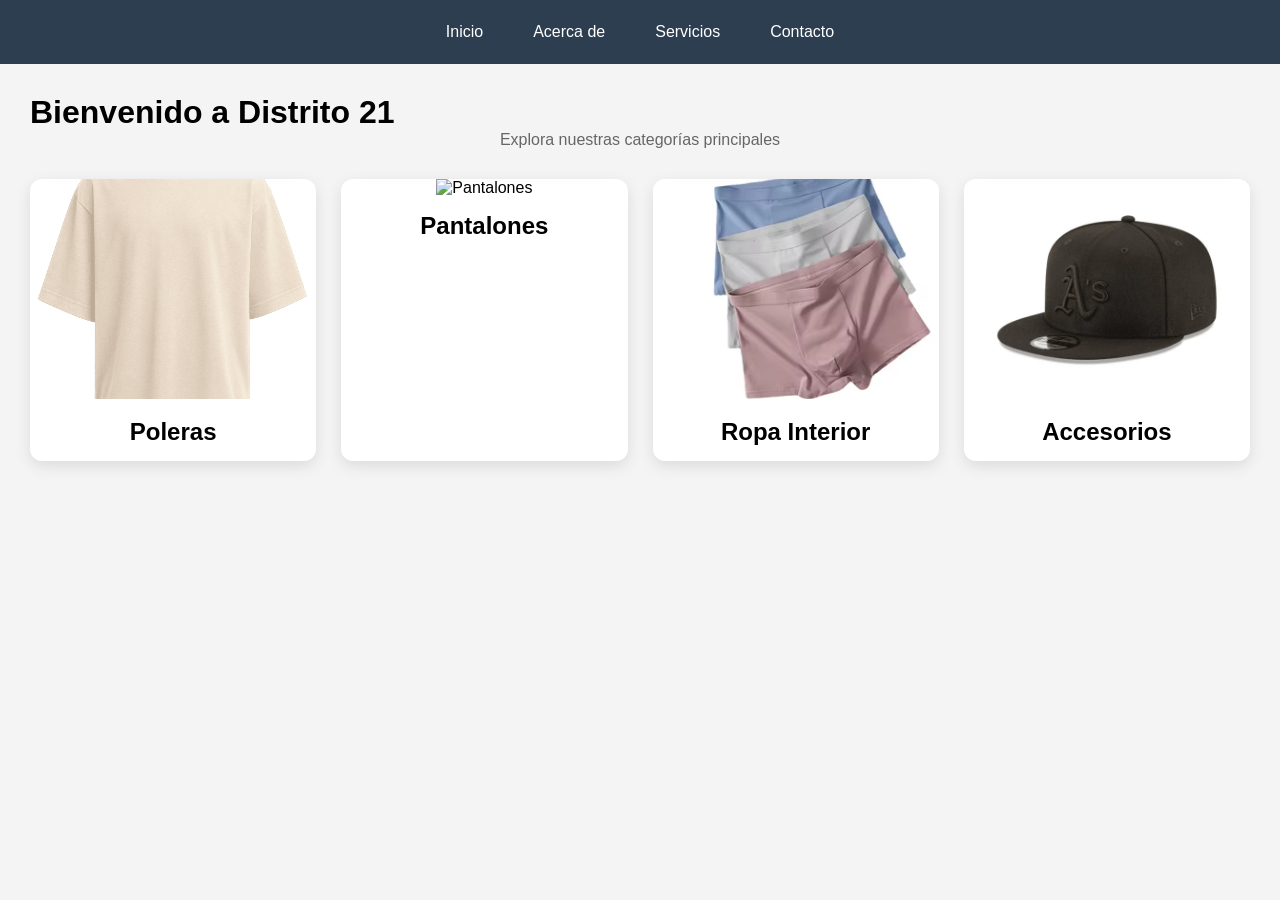
==== index.html @ 79939d42 "Add files via upload" ====
<!DOCTYPE html>
<html lang="es">
<head>
<meta charset="UTF-8">
<meta name="viewport" content="width=device-width, initial-scale=1.0">
<title>Distrito 21</title>

<link rel="stylesheet" href="styles.css">
</head>
<body>

<header>
    <nav class="menu-superior">
        <a href="#">Inicio</a>
        <a href="#">Acerca de</a>
        <a href="#">Servicios</a>
        <a href="#">Contacto</a>
    </nav>
</header>

<div class="contenedor">

    

    <main class="contenido">

    <h1>Bienvenido a Distrito 21</h1>
    <p class="subtitulo">Explora nuestras categorías principales</p>

    <section class="grid-categorias">

        <a href="poleras/poleras.html" class="categoria-card">
            <img src="poleras/poleraOversizeBeige.png" alt="Poleras">
            <h2>Poleras</h2>
        </a>

        <a href="pantalones/pantalones.html" class="categoria-card">
            <img src="https://encrypted-tbn0.gstatic.com/images?q=tbn:ANd9GcRdiQFqpQQdXuqAg5br8QAnZdcEfDmznJTzZtbMBkAKh3QZ4VUF9RKCjxPXIB9_BBYfTGQ&usqp=CAU" alt="Pantalones">
            <h2>Pantalones</h2>
        </a>

        <a href="ropa interior/ropainterior.html" class="categoria-card">
            <img src="ropa interior/ropa interior bgp.avif" alt="Ropa interior">
            <h2>Ropa Interior</h2>
        </a>

        <a href="accesorios/accesorios.html" class="categoria-card">
            <img src="accesorios/gorra cafe.webp" alt="Accesorios">
            <h2>Accesorios</h2>
        </a>

    </section>

</main>

</div>

</body>
</html>
---- styles.css ----
* {
    margin: 0;
    padding: 0;
    box-sizing: border-box;
    font-family: 'Segoe UI', sans-serif;
}

body {
    background-color: #f4f4f4;
}

/* MENÚ SUPERIOR */
.menu-superior {
    background-color: #2c3e50;
    padding: 15px;
    display: flex;
    justify-content: center;
    gap: 20px;
}

.menu-superior a {
    color: white;
    text-decoration: none;
    padding: 8px 15px;
    transition: 0.3s;
}

.menu-superior a:hover {
    background-color: #3498db;
    border-radius: 4px;
}

/* CONTENEDOR */
.contenedor {
    display: flex;
    padding: 30px;
    gap: 30px;
}

/* MENÚ LATERAL */
.menu-lateral {
    width: 200px;
}

.overlay {
    background: white;
    padding: 20px;
    border-radius: 8px;
    box-shadow: 0 4px 10px rgba(0,0,0,0.1);
}

.menu-lateral h3 {
    margin-bottom: 15px;
    text-align: center;
}

.menu-lateral a {
    display: block;
    padding: 10px;
    text-decoration: none;
    color: #333;
    border-radius: 5px;
}

.menu-lateral a:hover {
    background-color: #3498db;
    color: white;
}

/* PRODUCTO */

.contenido {
    flex: 1;
}

.producto-card {
    display: flex;
    background: white;
    padding: 25px;
    border-radius: 10px;
    box-shadow: 0 5px 15px rgba(0,0,0,0.1);
    gap: 30px;
    align-items: center;
}

.producto-card img {
    width: 300px;
    border-radius: 10px;
}

.info-producto {
    flex: 1;
}

.descripcion {
    margin: 15px 0;
}

.precio {
    font-size: 1.8em;
    color: #27ae60;
    font-weight: bold;
    margin-bottom: 15px;
}

/* BOTONES */
.boton-desplegable,
.boton-comprar {
    padding: 10px 15px;
    border: none;
    cursor: pointer;
    border-radius: 5px;
    margin-bottom: 10px;
    width: 200px;
}

.boton-desplegable {
    background-color: #3498db;
    color: white;
}

.boton-comprar {
    background-color: #27ae60;
    color: white;
    font-size: 1em;
}

.boton-comprar:hover {
    background-color: #219150;
}

/* MENÚ DESPLEGABLE */
.menu-desplegable {
    position: relative;
    display: inline-block;
    margin: 0 auto;
    text-align: center;
}

.boton-desplegable {
    background-color: #3498db;
    color: white;
    padding: 12px 20px;
    font-size: 1.1em;
    border: none;
    border-radius: 4px;
    cursor: pointer;
    box-shadow: 0 2px 5px rgba(0,0,0,0.1);
    transition: background-color 0.3s ease;
}

.boton-desplegable:hover {
    background-color: #2980b9;
}

.contenido-desplegable {
    display: none;
    position: absolute;
    background-color: white;
    min-width: 180px;
    box-shadow: 0 4px 10px rgba(0,0,0,0.15);
    border-radius: 4px;
    z-index: 1;
    top: 100%;
    left: 50%;
    transform: translateX(-50%);
    margin-top: 8px;
}

.contenido-desplegable a {
    color: #2d2d2d;
    padding: 12px 16px;
    text-decoration: none;
    display: block;
    transition: background-color 0.3s ease;
}

.contenido-desplegable a:hover {
    background-color: #f1f1f1;
}

.menu-desplegable:hover .contenido-desplegable {
    display: block;
}

/* RESPONSIVE */
@media (max-width: 768px) {

    .contenedor {
        flex-direction: column;
    }

    .menu-lateral {
        width: 100%;
    }

    .producto-card {
        flex-direction: column;
        text-align: center;
    }

    .producto-card img {
        width: 100%;
        max-width: 300px;
    }

    .boton-desplegable,
    .boton-comprar {
        width: 100%;
    }
}
.subtitulo {
    text-align: center;
    margin-bottom: 30px;
    color: #666;
}

/* GRID DE CATEGORÍAS */
.grid-categorias {
    display: grid;
    grid-template-columns: repeat(auto-fit, minmax(250px, 1fr));
    gap: 25px;
}

.categoria-card {
    background: white;
    border-radius: 12px;
    overflow: hidden;
    text-align: center;
    text-decoration: none;
    color: black;
    box-shadow: 0 5px 15px rgba(0,0,0,0.1);
    transition: transform 0.3s ease, box-shadow 0.3s ease;
}

.categoria-card img {
    width: 100%;
    height: 220px;
    object-fit: cover;
}

.categoria-card h2 {
    padding: 15px;
}

.categoria-card:hover {
    transform: translateY(-8px);
    box-shadow: 0 10px 20px rgba(0,0,0,0.2);
}
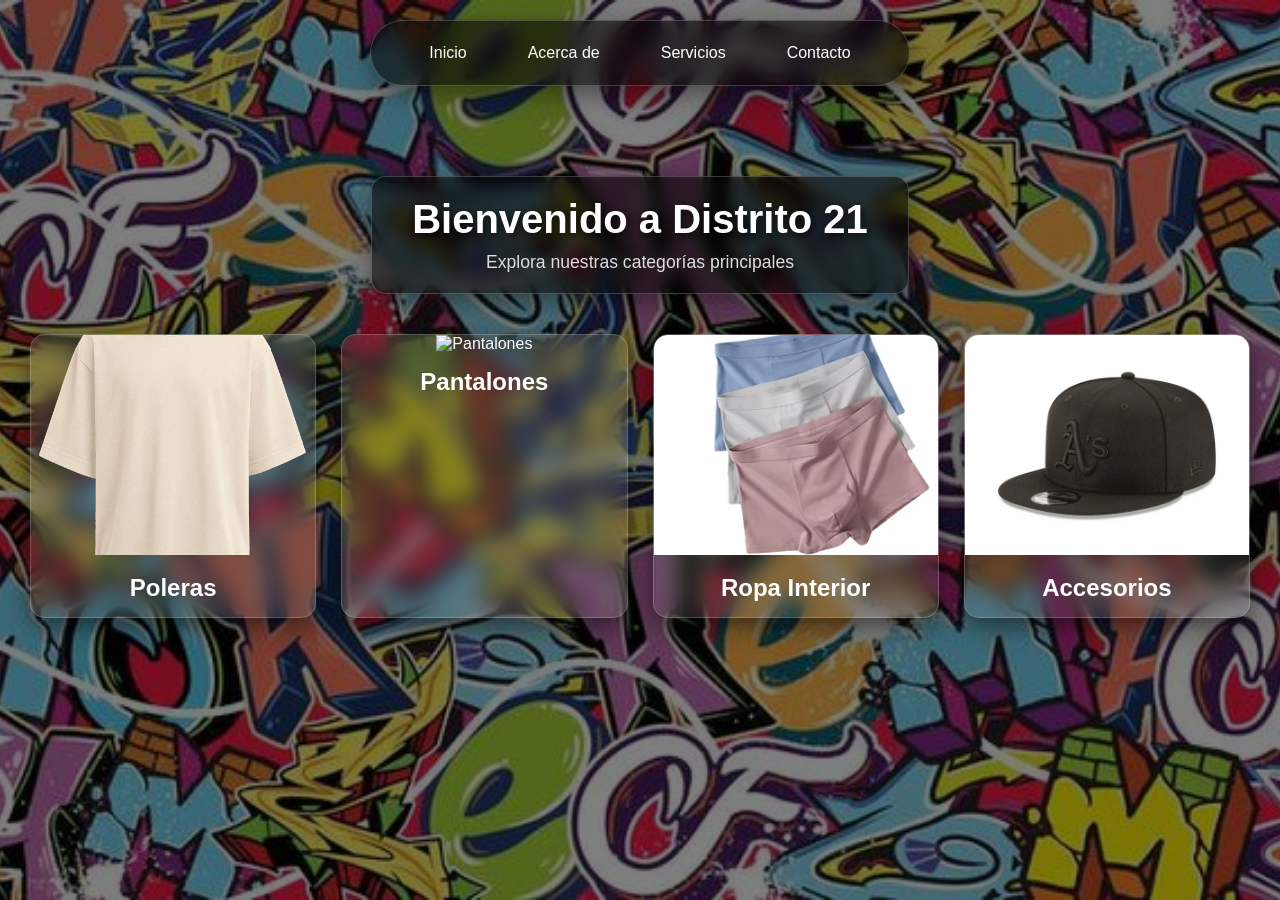
==== commit 5782f1ac: "Add files via upload" ====
--- a/index.html
+++ b/index.html
@@ -24,8 +24,10 @@
 
     <main class="contenido">
 
-    <h1>Bienvenido a Distrito 21</h1>
+    <div class="bloque-titulo">
+    <h1 class="titulo-principal">Bienvenido a Distrito 21</h1>
     <p class="subtitulo">Explora nuestras categorías principales</p>
+    </div>
 
     <section class="grid-categorias">
 
@@ -54,6 +56,24 @@
 </main>
 
 </div>
+<script>
+document.addEventListener("DOMContentLoaded", function() {
+    const imagenes = [
+        "media/fondo1.jpg",
+        "media/fondo2.jpg",
+        "media/fondo3.jpg",
+        "media/fondo4.jpg"
+    ];
 
+    const imagenAleatoria = imagenes[Math.floor(Math.random() * imagenes.length)];
+
+    document.body.style.backgroundImage = 
+        `linear-gradient(rgba(0,0,0,0.5), rgba(0,0,0,0.5)), url(${imagenAleatoria})`;
+
+    document.body.style.backgroundSize = "cover";
+    document.body.style.backgroundPosition = "center";
+    document.body.style.backgroundAttachment = "fixed";
+});
+</script>
 </body>
 </html>
--- a/styles.css
+++ b/styles.css
@@ -5,29 +5,37 @@
     font-family: 'Segoe UI', sans-serif;
 }
 
-body {
-    background-color: #f4f4f4;
-}
+
 
 /* MENÚ SUPERIOR */
 .menu-superior {
-    background-color: #2c3e50;
-    padding: 15px;
+    width: fit-content;
+    margin: 20px auto;
+    padding: 15px 40px;
+
     display: flex;
     justify-content: center;
-    gap: 20px;
+    gap: 25px;
+
+    background: rgba(0, 0, 0, 0.55);
+    backdrop-filter: blur(10px);
+    -webkit-backdrop-filter: blur(10px);
+
+    border-radius: 40px;
+    border: 1px solid rgba(255,255,255,0.2);
+    box-shadow: 0 8px 25px rgba(0,0,0,0.4);
 }
 
 .menu-superior a {
     color: white;
     text-decoration: none;
-    padding: 8px 15px;
+    padding: 8px 18px;
+    border-radius: 20px;
     transition: 0.3s;
 }
 
 .menu-superior a:hover {
-    background-color: #3498db;
-    border-radius: 4px;
+    background: rgba(255,255,255,0.15);
 }
 
 /* CONTENEDOR */
@@ -43,10 +51,13 @@
 }
 
 .overlay {
-    background: white;
+    background: rgba(255, 255, 255, 0.08);
+    backdrop-filter: blur(12px);
+    -webkit-backdrop-filter: blur(12px);
     padding: 20px;
-    border-radius: 8px;
-    box-shadow: 0 4px 10px rgba(0,0,0,0.1);
+    border-radius: 12px;
+    box-shadow: 0 8px 25px rgba(0,0,0,0.4);
+    border: 1px solid rgba(255,255,255,0.2);
 }
 
 .menu-lateral h3 {
@@ -74,13 +85,10 @@
 }
 
 .producto-card {
-    display: flex;
-    background: white;
-    padding: 25px;
-    border-radius: 10px;
-    box-shadow: 0 5px 15px rgba(0,0,0,0.1);
-    gap: 30px;
-    align-items: center;
+ 
+    background: none;
+    box-shadow: none;
+
 }
 
 .producto-card img {
@@ -209,10 +217,31 @@
         width: 100%;
     }
 }
+.bloque-titulo {
+    width: fit-content;      
+    margin: 40px auto;       
+    padding: 20px 40px;
+    text-align: center;
+
+    background: rgba(0, 0, 0, 0.55);
+    backdrop-filter: blur(8px);
+    -webkit-backdrop-filter: blur(8px);
+
+    border-radius: 15px;
+    border: 1px solid rgba(255,255,255,0.2);
+    box-shadow: 0 8px 25px rgba(0,0,0,0.4);
+}
+
+.titulo-principal {
+    color: white;
+    font-size: 2.5rem;
+    margin-bottom: 10px;
+    text-shadow: 2px 2px 8px rgba(0,0,0,0.8);
+}
+
 .subtitulo {
-    text-align: center;
-    margin-bottom: 30px;
-    color: #666;
+    color: #ddd;
+    font-size: 1.1rem;
 }
 
 /* GRID DE CATEGORÍAS */
@@ -223,14 +252,17 @@
 }
 
 .categoria-card {
-    background: white;
-    border-radius: 12px;
+    background: rgba(255, 255, 255, 0.08);
+    backdrop-filter: blur(10px);
+    -webkit-backdrop-filter: blur(10px);
+    border-radius: 15px;
     overflow: hidden;
     text-align: center;
     text-decoration: none;
-    color: black;
-    box-shadow: 0 5px 15px rgba(0,0,0,0.1);
+    color: white;
+    box-shadow: 0 8px 25px rgba(0,0,0,0.5);
     transition: transform 0.3s ease, box-shadow 0.3s ease;
+    border: 1px solid rgba(255,255,255,0.2);
 }
 
 .categoria-card img {
@@ -241,6 +273,7 @@
 
 .categoria-card h2 {
     padding: 15px;
+    color: white;
 }
 
 .categoria-card:hover {
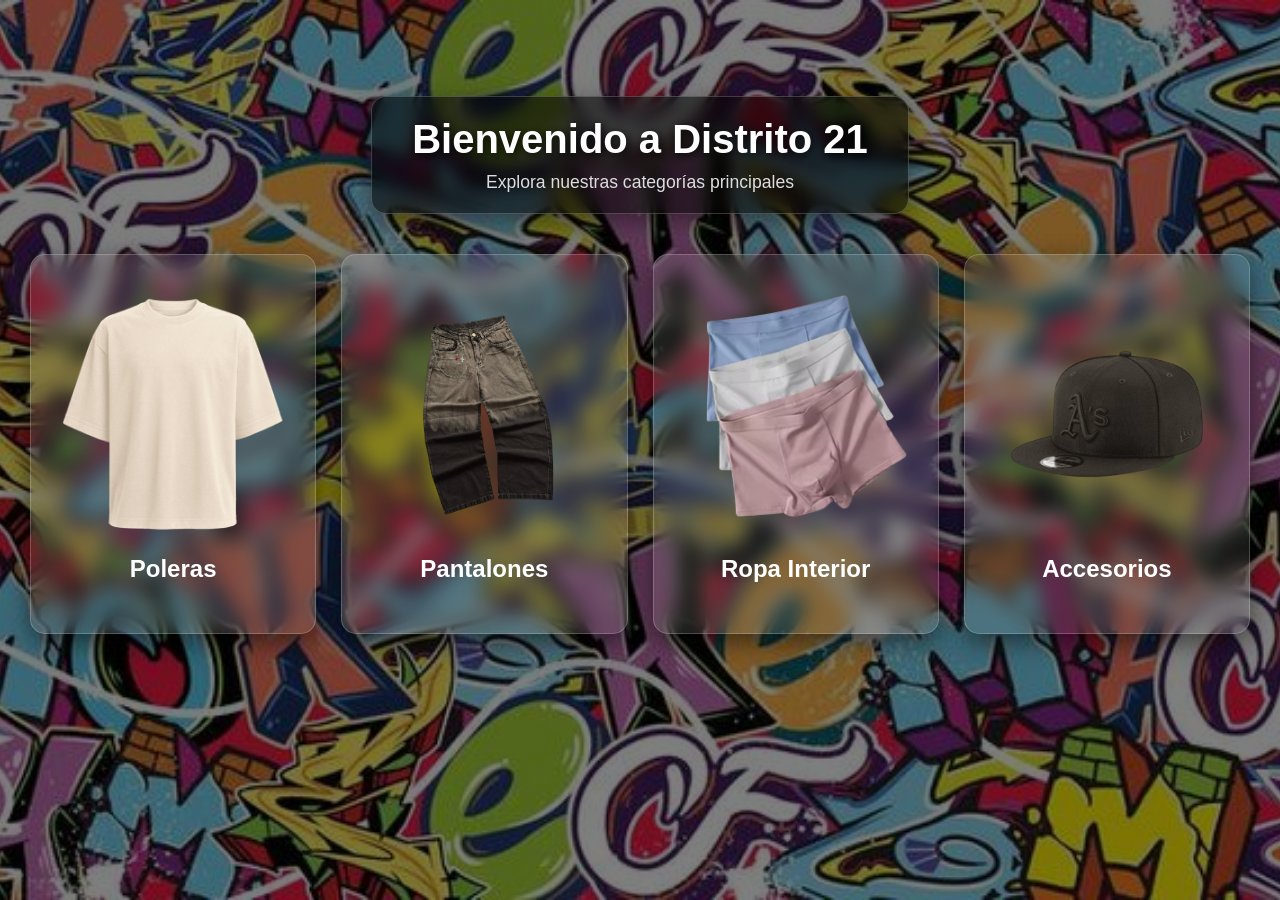
==== commit ce6e9e8c: "Add files via upload" ====
--- a/index.html
+++ b/index.html
@@ -37,17 +37,17 @@
         </a>
 
         <a href="pantalones/pantalones.html" class="categoria-card">
-            <img src="https://encrypted-tbn0.gstatic.com/images?q=tbn:ANd9GcRdiQFqpQQdXuqAg5br8QAnZdcEfDmznJTzZtbMBkAKh3QZ4VUF9RKCjxPXIB9_BBYfTGQ&usqp=CAU" alt="Pantalones">
+            <img src="pantalones/pantalonbaggy.png" alt="Pantalones">
             <h2>Pantalones</h2>
         </a>
 
         <a href="ropa interior/ropainterior.html" class="categoria-card">
-            <img src="ropa interior/ropa interior bgp.avif" alt="Ropa interior">
+            <img src="ropa interior/bwp.png" alt="Ropa interior">
             <h2>Ropa Interior</h2>
         </a>
 
         <a href="accesorios/accesorios.html" class="categoria-card">
-            <img src="accesorios/gorra cafe.webp" alt="Accesorios">
+            <img src="accesorios/gorra jerry.png" alt="Accesorios">
             <h2>Accesorios</h2>
         </a>
 
--- a/styles.css
+++ b/styles.css
@@ -8,24 +8,46 @@
 
 
 /* MENÚ SUPERIOR */
+/* EL CONTENEDOR PADRE ES EL QUE EMPUJA */
+header {
+    /* El margen negativo sube el header y arrastra el contenido de abajo hacia arriba */
+    margin-top: -80px; 
+    transition: margin-top 0.4s ease-in-out;
+    width: 100%;
+    display: flex;
+    justify-content: center;
+    position: relative; 
+    z-index: 999;
+}
+
+/* MENÚ SUPERIOR */
 .menu-superior {
     width: fit-content;
-    margin: 20px auto;
+    margin: 20px auto; 
     padding: 15px 40px;
-
     display: flex;
     justify-content: center;
     gap: 25px;
-
     background: rgba(0, 0, 0, 0.55);
     backdrop-filter: blur(10px);
     -webkit-backdrop-filter: blur(10px);
-
     border-radius: 40px;
     border: 1px solid rgba(255,255,255,0.2);
     box-shadow: 0 8px 25px rgba(0,0,0,0.4);
-}
-
+    
+    /* El menú está invisible hasta que se activa */
+    opacity: 0;
+    transition: opacity 0.3s ease;
+}
+
+/* CUANDO EL MOUSE SE ACERCA AL TECHO DE LA PANTALLA */
+header:hover {
+    margin-top: 0px; /* Al volver a 0, empuja físicamente el resto de la página */
+}
+
+header:hover .menu-superior {
+    opacity: 1;
+}
 .menu-superior a {
     color: white;
     text-decoration: none;
@@ -38,57 +60,85 @@
     background: rgba(255,255,255,0.15);
 }
 
-/* CONTENEDOR */
-.contenedor {
-    display: flex;
-    padding: 30px;
-    gap: 30px;
-}
 
 /* MENÚ LATERAL */
 .menu-lateral {
-    width: 200px;
+    /* Agregamos 'px' y lo ponemos en 0 para que empiece exactamente 
+       a la misma altura que la tarjeta de producto */
+    margin-top: 186px !important; 
+    width: 220px; /* Asegúrate de mantener el ancho */
+}
+
+/* También asegúrate de que el contenedor padre tenga esto: */
+.contenedor {
+    display: flex;
+    justify-content: center;
+    align-items: flex-start; /* Alinea los techos de ambos bloques */
+    gap: 30px;
+    padding: 30px;
 }
 
 .overlay {
+    color: white;
+    background: rgba(255, 255, 255, 0.08);
+    backdrop-filter: blur(15px);
+    -webkit-backdrop-filter: blur(15px);
+
+    padding: 25px;
+    border-radius: 20px;
+    border: 1px solid rgba(255,255,255,0.2);
+    box-shadow: 0 10px 30px rgba(0,0,0,0.5);
+}
+
+.menu-lateral h3 {
+    color: white;
+    text-align: center;
+    margin-bottom: 20px;
+    font-size: 1.2rem;
+}
+
+.menu-lateral a {
+    display: block;
+    padding: 12px;
+    text-decoration: none;
+    color: #ddd;
+    border-radius: 10px;
+    transition: all 0.3s ease;
+}
+
+.menu-lateral a:hover {
+    background: rgba(255,255,255,0.15);
+    color: white;
+}
+
+
+/* PRODUCTO */
+
+.contenido {
+    flex: 1;
+}
+
+.producto-card {
+    color: white;
     background: rgba(255, 255, 255, 0.08);
     backdrop-filter: blur(12px);
     -webkit-backdrop-filter: blur(12px);
-    padding: 20px;
-    border-radius: 12px;
+
+    border-radius: 15px;
+    border: 1px solid rgba(255,255,255,0.2);
     box-shadow: 0 8px 25px rgba(0,0,0,0.4);
-    border: 1px solid rgba(255,255,255,0.2);
-}
-
-.menu-lateral h3 {
-    margin-bottom: 15px;
-    text-align: center;
-}
-
-.menu-lateral a {
-    display: block;
-    padding: 10px;
-    text-decoration: none;
-    color: #333;
-    border-radius: 5px;
-}
-
-.menu-lateral a:hover {
-    background-color: #3498db;
-    color: white;
-}
-
-/* PRODUCTO */
-
-.contenido {
-    flex: 1;
-}
-
-.producto-card {
- 
-    background: none;
-    box-shadow: none;
-
+
+    padding: 25px;
+    display: flex;
+    gap: 30px;
+    align-items: center;
+}
+.producto-card h2 {
+    color: white;
+}
+
+.producto-card p {
+    color: #ddd;
 }
 
 .producto-card img {
@@ -114,27 +164,31 @@
 /* BOTONES */
 .boton-desplegable,
 .boton-comprar {
-    padding: 10px 15px;
+    background: rgba(0, 0, 0, 0.55);
+    backdrop-filter: blur(10px);
+    padding: 12px 20px;
+    border-radius: 4px;
     border: none;
     cursor: pointer;
-    border-radius: 5px;
-    margin-bottom: 10px;
-    width: 200px;
+
 }
 
 .boton-desplegable {
-    background-color: #3498db;
+    background: rgba(0, 0, 0, 0.55);
+    backdrop-filter: blur(10px);
     color: white;
 }
 
 .boton-comprar {
-    background-color: #27ae60;
+   background: rgba(0, 0, 0, 0.55);
+    backdrop-filter: blur(10px);
     color: white;
     font-size: 1em;
 }
 
 .boton-comprar:hover {
-    background-color: #219150;
+    background: rgba(255, 255, 255, 0.2);
+    backdrop-filter: blur(10px);
 }
 
 /* MENÚ DESPLEGABLE */
@@ -146,7 +200,8 @@
 }
 
 .boton-desplegable {
-    background-color: #3498db;
+    background: rgba(0, 0, 0, 0.55);
+    backdrop-filter: blur(10px);
     color: white;
     padding: 12px 20px;
     font-size: 1.1em;
@@ -158,16 +213,23 @@
 }
 
 .boton-desplegable:hover {
-    background-color: #2980b9;
+    background: rgba(255, 255, 255, 0.2);
+    backdrop-filter: blur(10px);
 }
 
 .contenido-desplegable {
     display: none;
     position: absolute;
-    background-color: white;
+
+    background: rgba(0, 0, 0, 0.55);
+    backdrop-filter: blur(10px);
+    -webkit-backdrop-filter: blur(10px);
+
     min-width: 180px;
-    box-shadow: 0 4px 10px rgba(0,0,0,0.15);
-    border-radius: 4px;
+    border-radius: 12px;
+    border: 1px solid rgba(255,255,255,0.2);
+    box-shadow: 0 8px 25px rgba(0,0,0,0.5);
+
     z-index: 1;
     top: 100%;
     left: 50%;
@@ -176,7 +238,7 @@
 }
 
 .contenido-desplegable a {
-    color: #2d2d2d;
+     color: white;
     padding: 12px 16px;
     text-decoration: none;
     display: block;
@@ -203,6 +265,7 @@
     }
 
     .producto-card {
+        color: white;
         flex-direction: column;
         text-align: center;
     }
@@ -212,10 +275,7 @@
         max-width: 300px;
     }
 
-    .boton-desplegable,
-    .boton-comprar {
-        width: 100%;
-    }
+
 }
 .bloque-titulo {
     width: fit-content;      
@@ -252,6 +312,11 @@
 }
 
 .categoria-card {
+    display: flex;
+    flex-direction: column;
+    justify-content: center;
+    align-items: center;
+    height: 380px;
     background: rgba(255, 255, 255, 0.08);
     backdrop-filter: blur(10px);
     -webkit-backdrop-filter: blur(10px);
@@ -267,8 +332,8 @@
 
 .categoria-card img {
     width: 100%;
-    height: 220px;
-    object-fit: cover;
+    height: 250px;
+    object-fit: contain;   /* se adapta completa */
 }
 
 .categoria-card h2 {
